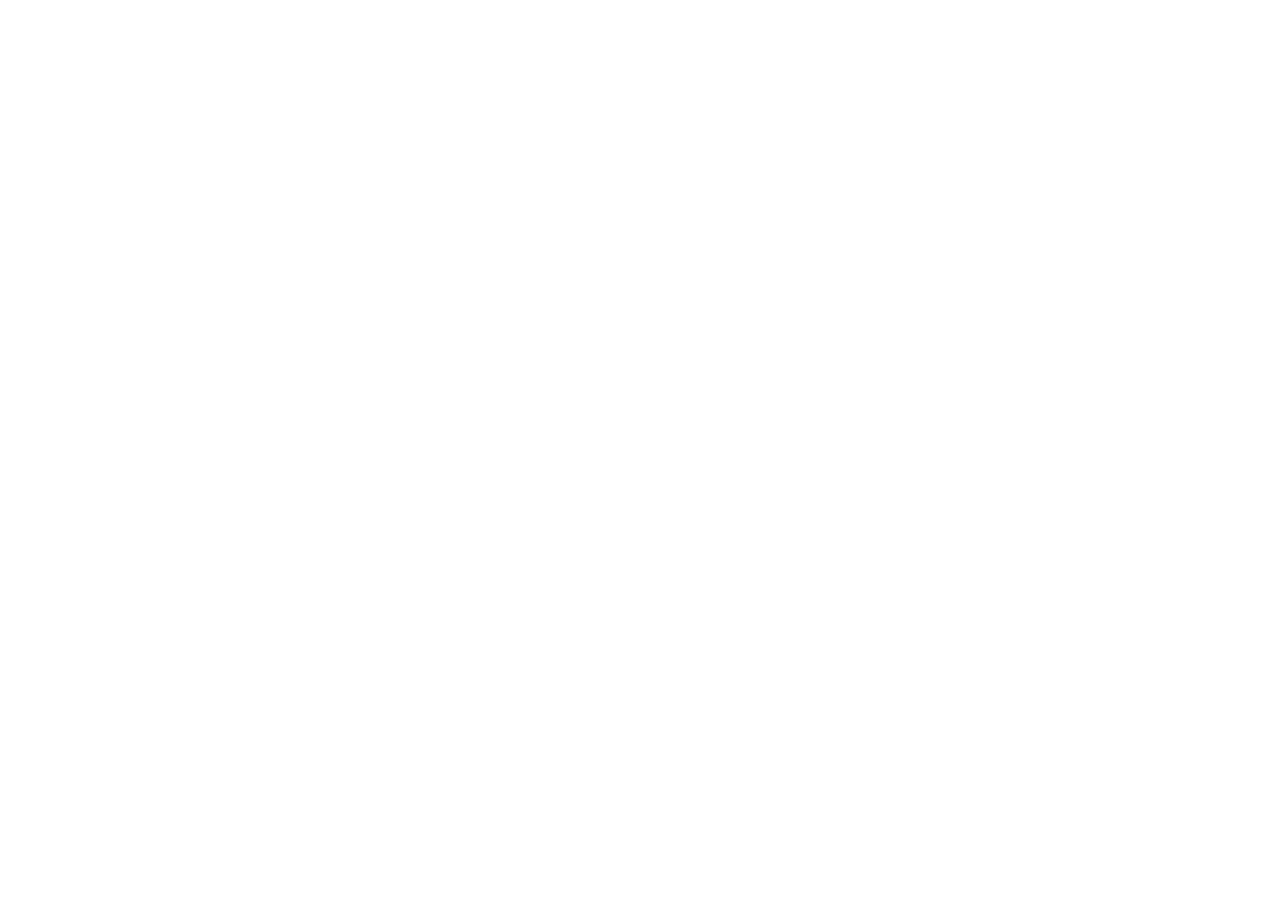
==== index.html @ 5d53a01f "att projeto social" ====
<!DOCTYPE html>
<html lang="pt-br">
<head>
    <meta charset="UTF-8">
    <meta name="viewport" content="width=device-width, initial-scale=1.0">
    <link rel="shortcut icon" href="favicon.ico" type="image/x-icon">
    <title>Projeto Redes Sociais</title>
</head>
<body>
    
</body>
</html>
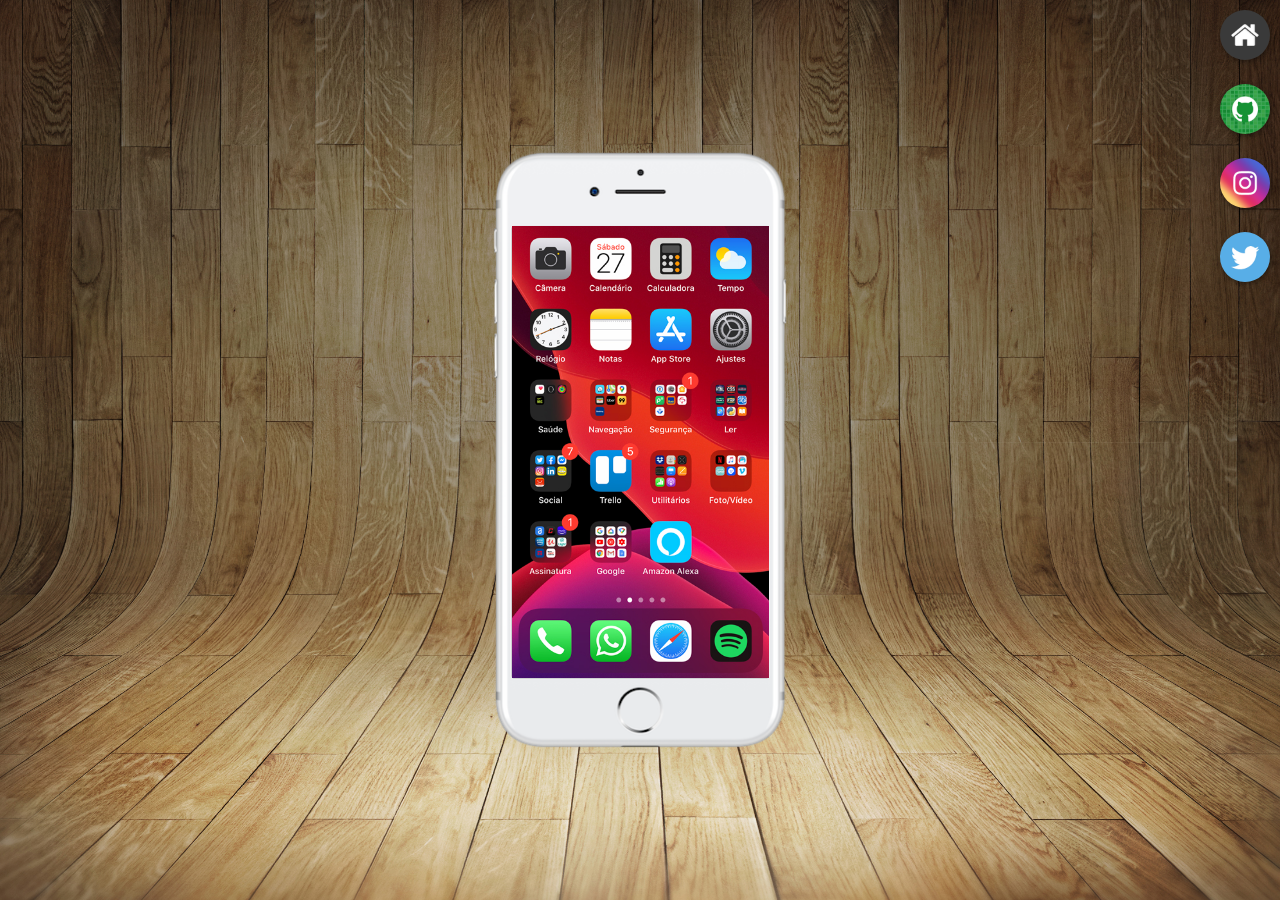
==== commit 8872476d: "att" ====
--- a/index.html
+++ b/index.html
@@ -5,8 +5,23 @@
     <meta name="viewport" content="width=device-width, initial-scale=1.0">
     <link rel="shortcut icon" href="favicon.ico" type="image/x-icon">
     <title>Projeto Redes Sociais</title>
+    <link rel="stylesheet" href="estilos/style.css">
 </head>
 <body>
-    
+    <main>
+        <section id="telefone">
+            <iframe id="tela" name="tela" src="telas/home.html" frameborder="0">
+                <p id="erro">
+                    Seu navegador não possui suporte para iframe!
+                </p>
+            </iframe>
+        </section>
+        <section id="redes">
+            <a href="telas/home.html" target="tela"><img src="imagens/logo-home.jpg" alt="Home"></a><br>
+            <a href="tela/github.html" target="tela"><img src="imagens/logo-github.jpg" alt="GitHub"></a><br>
+            <a href="#" target="tela"><img src="imagens/logo-instagram.jpg" alt="Instagram"></a><br>
+            <a href="#" target="tela"><img src="imagens/logo-twitter.jpg" alt="Twitter"></a>
+        </section>
+    </main>
 </body>
 </html>--- a/estilos/style.css
+++ b/estilos/style.css
@@ -0,0 +1,71 @@
+@charset "UTF-8";
+
+* {
+    font-family: Arial, Helvetica, sans-serif;
+    padding: 0%;
+    margin: 0%;
+}
+
+::-webkit-scrollbar {
+    width: 0%;
+    height: 0%;
+}
+
+html, body {
+    width: 100vw;
+    height: 100vh;
+}
+
+main {
+    position: relative;
+    background: black url(../imagens/fundo-madeira.jpg) no-repeat fixed center top;
+    background-size: cover;
+    height: 100vh;
+}
+
+section#telefone {
+    position: absolute;
+    background: url(../imagens/frame-iphone.png) no-repeat fixed center top;
+    background-size: contain;
+    width: 300px;
+    height: 600px;
+    max-width: 100%;
+    max-height: 100%;
+    top: 50%;
+    left: 50%;
+    transform: translate(-50%, -50%);
+}
+
+iframe#tela {
+    position: relative;
+    top: 12.7%;
+    left: 7.4%;
+    width: 256.6px;
+    height: 452px;
+    max-width: 100%;
+}
+
+p#erro {
+    background-color: red;
+    color: white;
+    font-weight: bold;
+}
+
+section#redes {
+    text-align: right;
+}
+
+section#redes > a > img {
+    width: 50px;
+    margin: 10px;
+    border-radius: 50%;
+    box-sizing: border-box;
+    box-shadow: 1px 2px 5px rgba(0, 0, 0, 0.400);
+    transition: transform .3s, border .5s;
+}
+
+section#redes > a > img:hover {
+    border: 1.5px solid rgba(255, 255, 255, 0.466);
+    transform: translate(-5px, -5px);
+    box-shadow: 5px 5px 5px rgba(0, 0, 0, 0.400);
+}